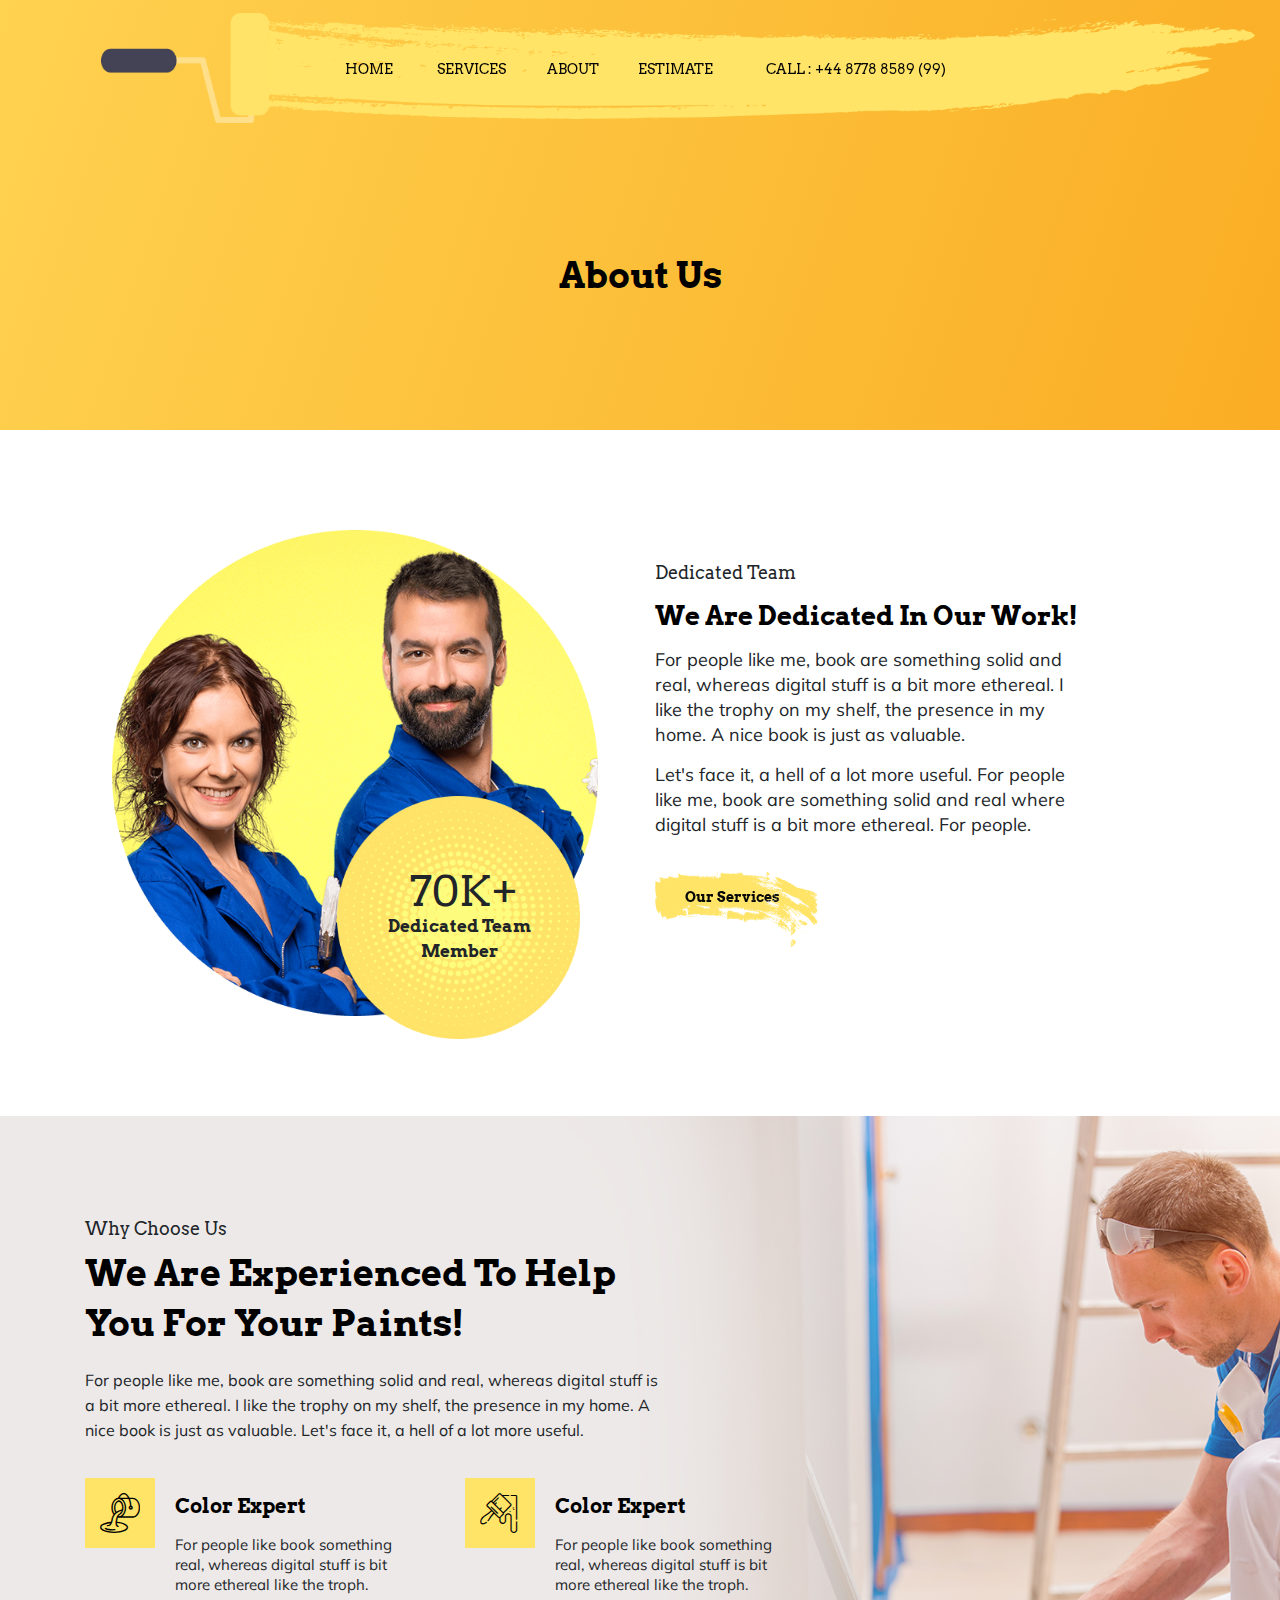
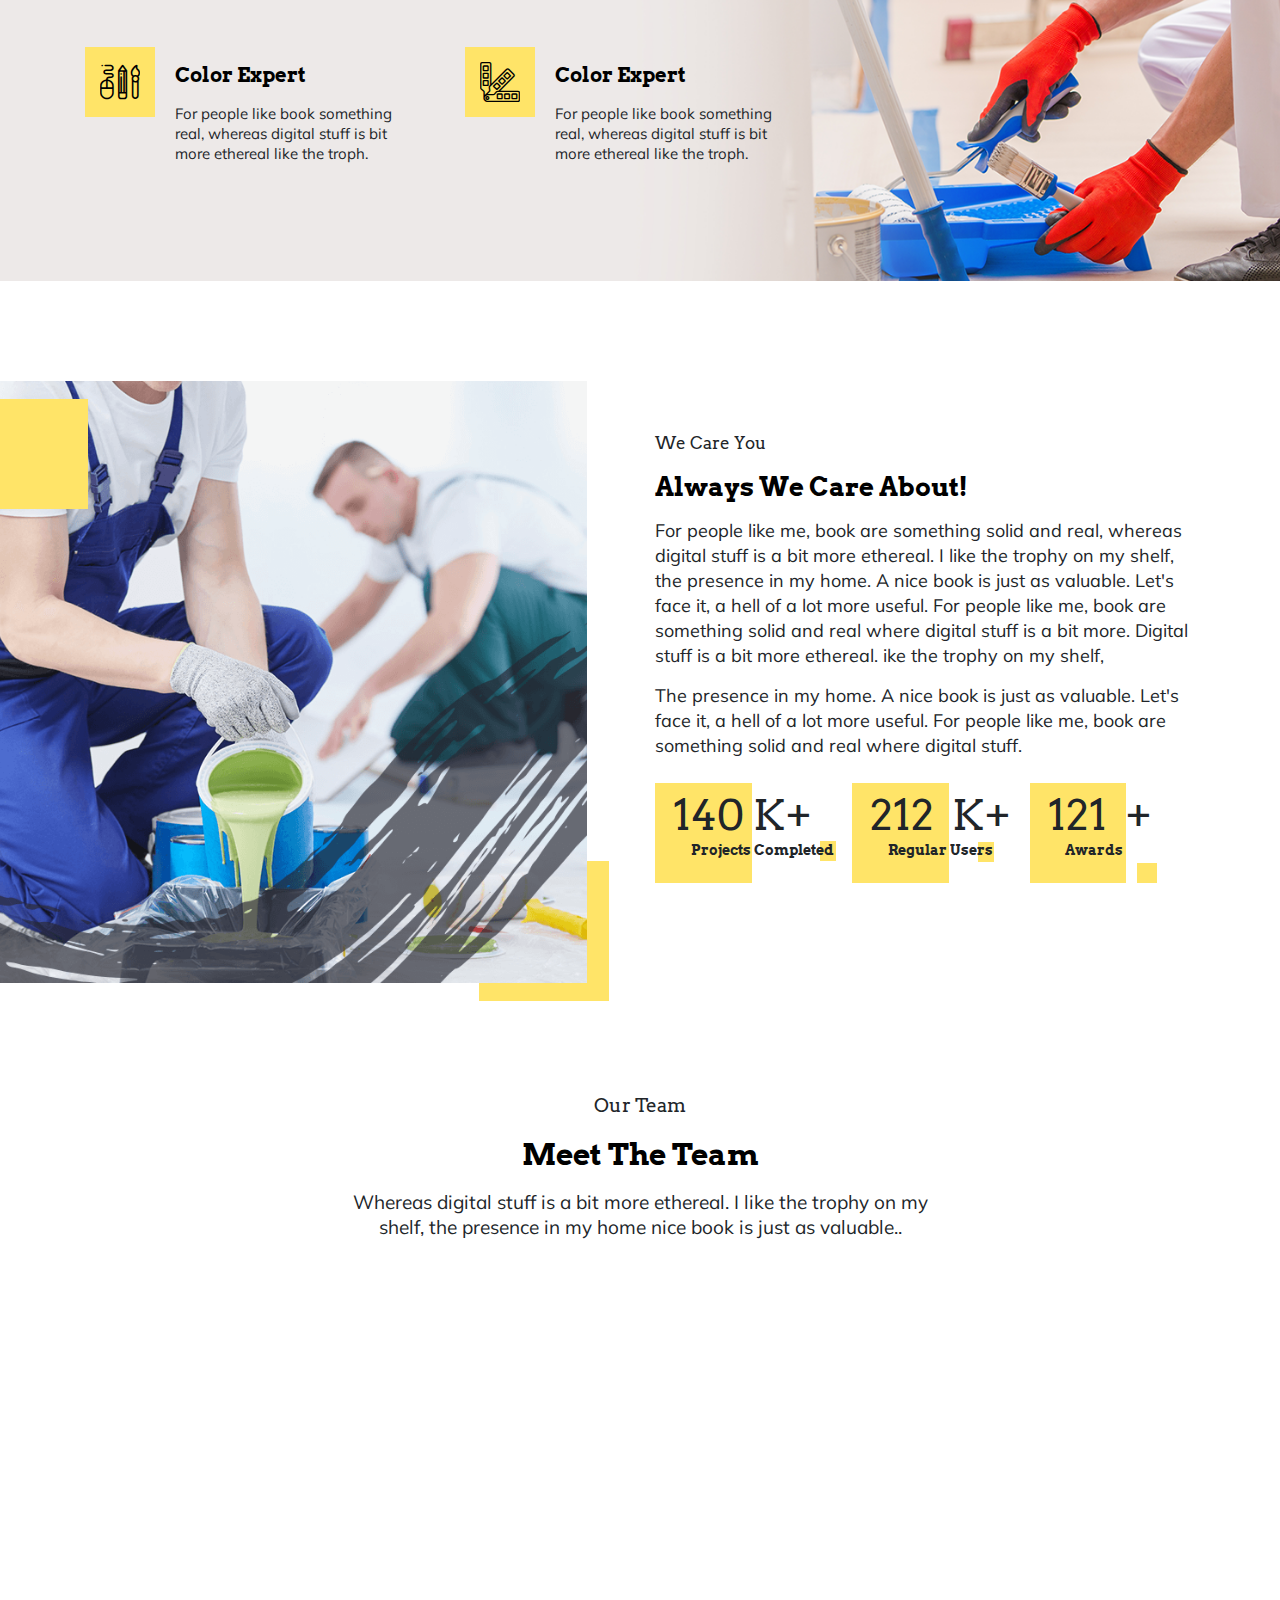
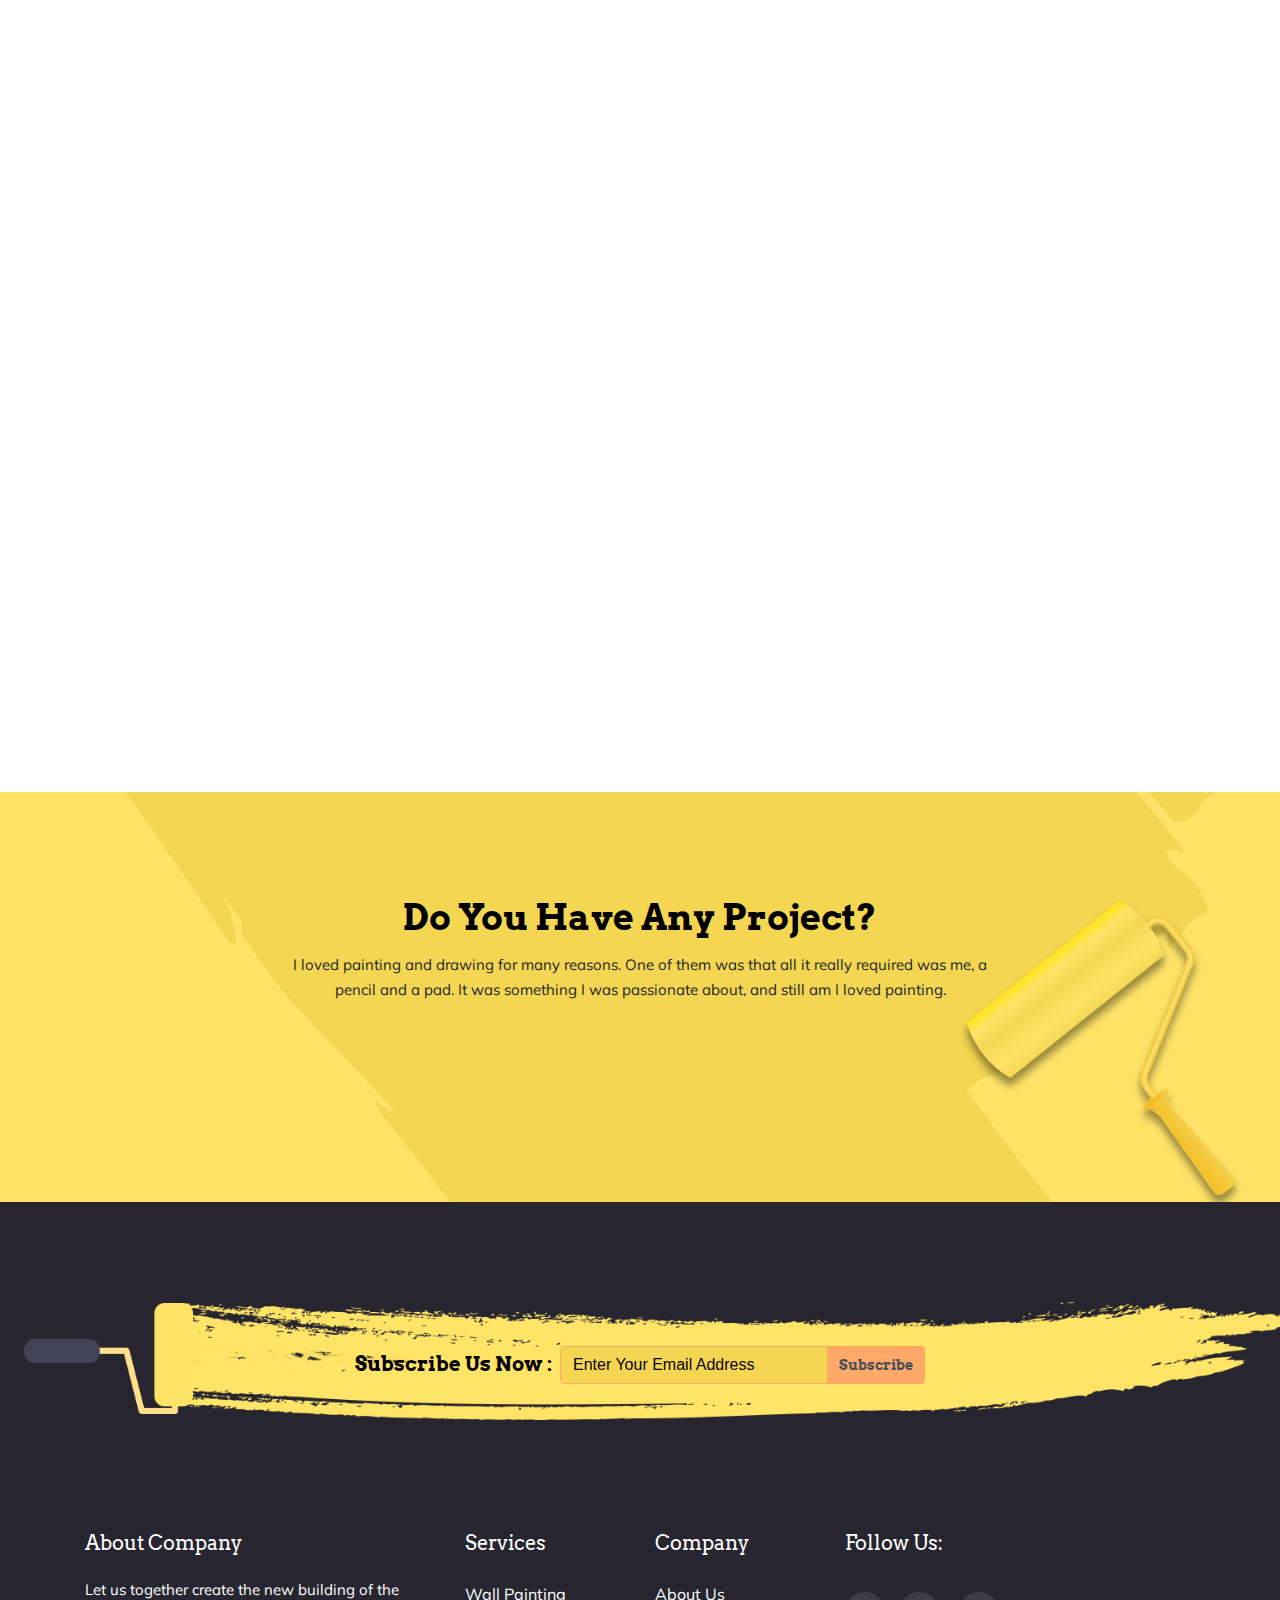
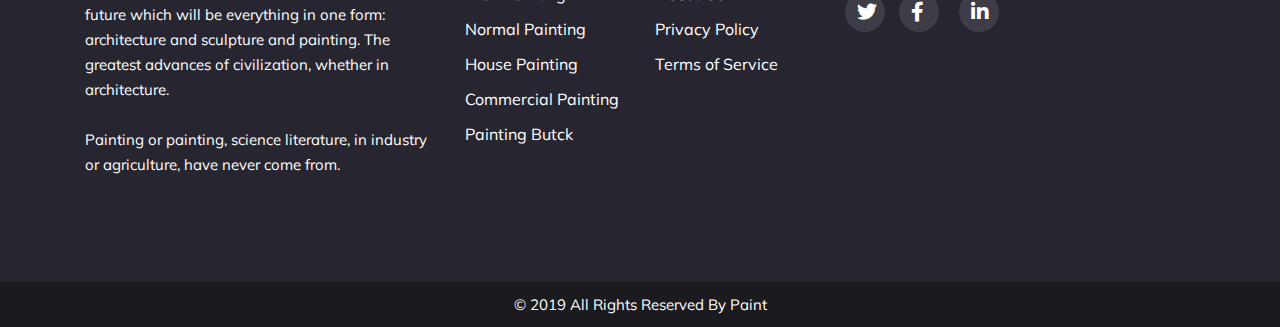
==== about-us.html @ 82829a36 "add new page" ====
<!DOCTYPE html>
<html lang="en">

<!-- Mirrored from demo.Paint.com/htmldemo/we-paintV2/wepaint-yellow/about-us.html by HTTrack Website Copier/3.x [XR&CO'2014], Mon, 22 Nov 2021 05:32:41 GMT -->

<head>

    <meta charset="UTF-8">
    <title>About-us V1 | WePaint Creative Html5 Template For Painting Company.</title>
    <meta name="description" content="">
    <meta name="author" content="">
    <meta name="keywords" content="">
    <meta http-equiv="X-UA-Compatible" content="ie=edge">

    <meta name="viewport" content="width=device-width, initial-scale=1.0">

    <link href="https://fonts.googleapis.com/css?family=Arvo:400,400i,700,700i&amp;display=swap" rel="stylesheet">
    <link href="https://fonts.googleapis.com/css?family=Muli&amp;display=swap" rel="stylesheet">

    <link rel="shortcut icon" type="image/png" href="assets/images/favicon.png">


    <link rel="stylesheet" href="assets/css/font-awosome.css">

    <link rel="stylesheet" href="assets/font/flaticon.css">

    <link rel="stylesheet" href="assets/css/animate.min.css">

    <link rel="stylesheet" href="assets/css/jquery.fancybox.min.css">

    <link rel="stylesheet" href="assets/css/jquery-ui.css">

    <link rel="stylesheet" href="assets/css/bootstrap.min.css">

    <link rel="stylesheet" href="assets/css/style.css">

    <link rel="stylesheet" href="assets/css/responsive.css">
</head>

<body> 

    <header class="header-area">
        <div class="container">
            <div class="paint-nav nav-fixed">
                <nav class="navbar navbar-expand-lg navbar-light bg-light">
                    <a class="navbar-brand" href="index.html"><img src="assets/images/logo.png" alt=""></a>
                    <button class="navbar-toggler" type="button" data-toggle="collapse" data-target="#navbarNav"
                        aria-controls="navbarNav" aria-expanded="false" aria-label="Toggle navigation">
                        <span class="navbar-toggler-icon"></span>
                    </button>
                    <div class="collapse navbar-collapse" id="navbarNav">
                        <ul class="navbar-nav hp-1-nav ml-auto mt-2">
                            <li class="nav-item">
                                <a class="nav-link" href="index.html">Home</a>
                            </li>
                            <li class="nav-item">
                                <a class="nav-link" href="#services">Services</a>
                            </li>
                            <li class="nav-item">
                                <a class="nav-link" href="about-us.html">About</a>
                            </li> 
                            <li class="nav-item">
                                <a class="nav-link mest" data-toggle="modal"
                                    data-target="#exampleModalCenter">Estimate</a>
                            </li>
                            <li class="nav-item">
                                <a class="nav-link last-child" href="tel:+4487788589(99)">Call : +44 8778 8589
                                    (99)</a>
                            </li>
                        </ul>
                    </div>
                </nav>
            </div>
        </div>
    </header>


    <div class="modal animated fadeIn" id="exampleModalCenter" tabindex="-1" role="dialog" aria-hidden="true">
        <div class="modal-dialog modal-dialog-centered" role="document">
            <div class="modal-content e-m-contents">
                <div class="modal-body">
                    <button type="button" class="close es-close" data-dismiss="modal" aria-label="Close">
                        <span aria-hidden="true">&times;</span>
                    </button>
                    <div class="card estimate-card es-card-2">
                        <span class="flaticon-paint esc-paint"></span>
                        <h2>Get An Estimate</h2>
                        <article class="card-body">
                            <form>
                                <span class="e-ctl"> 1. What are the wall dimensions?</span>
                                <div class="form-row pt-2">
                                    <div class="col form-group">
                                        <label>Height (m) </label>
                                        <input type="text" class="form-control" placeholder="0.00" id="wd-height"
                                            required>
                                    </div>
                                    <div class="col form-group">
                                        <label>Width (m)</label>
                                        <input type="text" class="form-control" placeholder="0.00" id="wd-width"
                                            required>
                                    </div>
                                </div>
                                <span class="e-ctl">2. What are the dimensions of the windows/areas
                                    that you don't want to cover in metres?</span>
                                <div class="form-row pt-2">
                                    <div class="form-group col">
                                        <label>Height (m)</label>
                                        <input type="text" class="form-control" placeholder="0.00" id="wnd-height"
                                            value="00.00">
                                    </div>
                                    <div class="form-group col">
                                        <label>Width (m)</label>
                                        <input type="text" class="form-control" placeholder="0.00" id="wnd-width"
                                            value="00.00">
                                    </div>
                                </div>
                                <span class="e-ctl">3. What are the dimensions of the doors
                                    that you don't want to cover in metres?</span>
                                <div class="form-row pt-2">
                                    <div class="form-group col">
                                        <label>Height (m)</label>
                                        <input type="text" class="form-control" placeholder="0" id="doord-height"
                                            value="00.00">
                                    </div>
                                    <div class="form-group col">
                                        <label>Width (m)</label>
                                        <input type="text" class="form-control" placeholder="0" id="doord-width"
                                            value="00.00">
                                    </div>
                                </div>

                                <span class="e-ctl">4. How many coats of paint do you want?</span>
                                <div class="form-group p-2">
                                    <label class="form-check form-check-inline">
                                        <input class="form-check-input" type="radio" name="coat-qty-check" value="1"
                                            checked>
                                        <span class="form-check-label"> 1 coat</span>
                                    </label>
                                    <label class="form-check form-check-inline">
                                        <input class="form-check-input" type="radio" name="coat-qty-check" value="2">
                                        <span class="form-check-label"> 2 coat</span>
                                    </label>
                                    <label class="form-check form-check-inline">
                                        <input class="form-check-input" type="radio" name="coat-qty-check" value="3">
                                        <span class="form-check-label"> 3 coat</span>
                                    </label>
                                </div>
                                <div class="e-result">
                                    <div class="e-tottle me-tottle">
                                        <h3 id="litre-result">00.00</h3>
                                        <span>litres of paint</span>
                                    </div>
                                    <div class="er-text">
                                        <p>This is based on a coverage of
                                            <span id="mitresquireperlitre">12</span>m² per litre of paint. Always
                                            check the coverage on the side
                                            of the tin before buying.</p>
                                    </div>
                                </div>
                                <div class="form-group">
                                    <button type="button" class="btn-block ebtn" id="estimate-btn">Get Estimate
                                        Now</button>
                                </div>
                                <div class="form-group">
                                    <button type="button" class="btn-block ebtn-r" id="estimate-reset-btn">Reset
                                        Estimate</button>
                                </div>
                            </form>
                        </article>
                    </div>
                </div>
            </div>
        </div>
    </div>


    <section class="service-area">
        <div class="container">
            <div class="row">
                <h1>About Us</h1>
            </div>
        </div>
    </section>


    <section class="About-team">
        <div class="container">
            <div class="row">
                <div class="col-md-6">
                    <div class="team-image">
                        <img src="assets/images/team-members/member-01.png" alt="">
                        <div class="n-of-members">
                            <div class="t-members">
                                <span class="cap-m"><span class="counterUp">102</span>K+</span>
                                <p>Dedicated
                                    Team Member</p>
                            </div>
                        </div>
                    </div>
                </div>
                <div class="col-md-6">
                    <div class="colo-content ab-us">
                        <p>Dedicated Team</p>
                        <h2>We Are Dedicated
                            In Our Work!</h2>
                        <p>For people like me, book are something solid and
                            real, whereas digital stuff is a bit more ethereal.
                            I like the trophy on my shelf, the presence in my
                            home. A nice book is just as valuable.
                        </p>
                        <p>Let's face it, a hell of a lot more useful. For people
                            like me, book are something solid and real where
                            digital stuff is a bit more ethereal. For people.</p>
                        <div class="btn-learn">
                            <span class="learn-ab"><a href="service.html">Our Services</a></span>
                        </div>
                    </div>
                </div>
            </div>
        </div>
    </section>


    <section class="our-experience">
        <div class="container">
            <div class="row">
                <div class="col-md-8">
                    <div class="o-e-content">
                        <p>Why Choose Us</p>
                        <h1>We Are Experienced To Help
                            You For Your Paints!</h1>
                        <p>For people like me, book are something solid and real, whereas digital stuff
                            is a bit more ethereal. I like the trophy on my shelf, the presence in my
                            home. A nice book is just as valuable. Let's face it, a hell of a lot more useful.
                        </p>
                    </div>
                    <div class="row">
                        <div class="col-md-6">
                            <div class="expart">
                                <div class="expart-icon">
                                    <span class="flaticon-paint ex-1"></span>
                                </div>
                                <div class="expart-content">
                                    <h4>Color Expert</h4>
                                    <p>For people like book something
                                        real, whereas digital stuff is
                                        bit more ethereal like the troph.</p>
                                </div>
                            </div>
                        </div>
                        <div class="col-md-6">
                            <div class="expart">
                                <div class="expart-icon">
                                    <span class="flaticon-paint-1 ex-1"></span>
                                </div>
                                <div class="expart-content">
                                    <h4>Color Expert</h4>
                                    <p>For people like book something
                                        real, whereas digital stuff is
                                        bit more ethereal like the troph.</p>
                                </div>
                            </div>
                        </div>
                        <div class="col-md-6">
                            <div class="expart">
                                <div class="expart-icon">
                                    <span class="flaticon-graphic-tool ex-1"></span>
                                </div>
                                <div class="expart-content">
                                    <h4>Color Expert</h4>
                                    <p>For people like book something
                                        real, whereas digital stuff is
                                        bit more ethereal like the troph.</p>
                                </div>
                            </div>
                        </div>
                        <div class="col-md-6">
                            <div class="expart">
                                <div class="expart-icon">
                                    <span class="flaticon-pantone ex-1"></span>
                                </div>
                                <div class="expart-content">
                                    <h4>Color Expert</h4>
                                    <p>For people like book something
                                        real, whereas digital stuff is
                                        bit more ethereal like the troph.</p>
                                </div>
                            </div>
                        </div>
                    </div>
                </div>
            </div>
        </div>
    </section>


    <section class="care-about">
        <div class="container">
            <div class="row">
                <div class="col-md-6">
                    <div class="c-a-image">
                        <img src="assets/images/service/Service-6.png" alt="">
                    </div>
                </div>
                <div class="col-md-6">
                    <div class="c-a-content">
                        <p>We Care You</p>
                        <h2>Always We Care About!</h2>
                        <p>For people like me, book are something solid and real, whereas digital
                            stuff is a bit more ethereal. I like the trophy on my shelf, the presence
                            in my home. A nice book is just as valuable. Let's face it, a hell of a lot
                            more useful. For people like me, book are something solid and real
                            where digital stuff is a bit more. Digital stuff is a bit more ethereal.
                            ike the trophy on my shelf,</p>
                        <p>The presence in my home. A nice book is just as valuable. Let's face it,
                            a hell of a lot more useful. For people like me, book are something
                            solid and real where digital stuff.</p>
                    </div>
                    <div class="row">
                        <div class="col-md-12">
                            <div class="cap-1">
                                <div class="cap-text">
                                    <span class="cap-m"><span class="counterUp">140</span> K+</span>
                                    <p>Projects Completed</p>
                                </div>
                            </div>
                            <div class="cap-1 cap-2">
                                <div class="cap-text">
                                    <span class="cap-m"><span class="counterUp">212</span> &nbsp;K+</span>
                                    <p>Regular Users</p>
                                </div>
                            </div>
                            <div class="cap-1 cap-3">
                                <div class="cap-text ">
                                    <span class="cap-m"><span class="counterUp">121</span>&nbsp; +</span>
                                    <p>Awards</p>
                                </div>
                            </div>
                        </div>
                    </div>
                </div>
            </div>
        </div>
    </section>


    <section class="our-team">
        <div class="container">
            <div class="os-content">
                <p>Our Team</p>
                <h2>Meet The Team</h2>
                <p>Whereas digital stuff is a bit more ethereal. I like the trophy on my
                    shelf, the presence in my home nice book is just as valuable..</p>
            </div>
            <div class="row">
                <div class="col-md-4 wow fadeInUp" data-wow-delay=".5s">
                    <div class="st-member">
                        <img src="assets/images/team-members/member1.jpg" alt="">
                        <div class="st-s-icon">
                            <ul>
                                <li><a href="#"><i class="fab fa-twitter sicon sticon"></i></a></li>
                                <li><a href="#"><i class="fab fa-google-plus-g sicon sticon"></i></a></li>
                                <li><a href="#"><i class="fab fa-facebook-f sicon sticon"></i></a></li>
                                <li><a href="#"><i class="fab fa-pinterest-p sicon sticon"></i></a></li>
                            </ul>
                        </div>
                    </div>
                    <h3 class="wow fadeInDown" data-wow-delay="1s">Robison Croso</h3>
                    <p class="wow fadeInDown" data-wow-delay="1.5s">CEO & Founder</p>
                </div>
                <div class="col-md-4 wow fadeInUp" data-wow-delay="1s">
                    <div class="st-member">
                        <img src="assets/images/team-members/member2.jpg" alt="">
                        <div class="st-s-icon">
                            <ul>
                                <li><a href="#"><i class="fab fa-twitter sicon sticon"></i></a></li>
                                <li><a href="#"><i class="fab fa-google-plus-g sicon sticon"></i></a></li>
                                <li><a href="#"><i class="fab fa-facebook-f sicon sticon"></i></a></li>
                                <li><a href="#"><i class="fab fa-pinterest-p sicon sticon"></i></a></li>
                            </ul>
                        </div>
                    </div>
                    <h3 class="wow fadeInDown" data-wow-delay="1s">Nila Amensta</h3>
                    <p class="wow fadeInDown" data-wow-delay="1.5s">CO Founder</p>
                </div>
                <div class="col-md-4 wow fadeInUp" data-wow-delay="1.5s">
                    <div class="st-member">
                        <img src="assets/images/team-members/member3.jpg" alt="">
                        <div class="st-s-icon">
                            <ul>
                                <li><a href="#"><i class="fab fa-twitter sicon sticon"></i></a></li>
                                <li><a href="#"><i class="fab fa-google-plus-g sicon sticon"></i></a></li>
                                <li><a href="#"><i class="fab fa-facebook-f sicon sticon"></i></a></li>
                                <li><a href="#"><i class="fab fa-pinterest-p sicon sticon"></i></a></li>
                            </ul>
                        </div>
                    </div>
                    <h3 class="wow fadeInDown" data-wow-delay="1s">Mohin Megun</h3>
                    <p class="wow fadeInDown" data-wow-delay="1.5s">Director Of Paint</p>
                </div>
                <div class="col-md-4 wow fadeInUp" data-wow-delay=".5s">
                    <div class="st-member">
                        <img src="assets/images/team-members/member4.jpg" alt="">
                        <div class="st-s-icon">
                            <ul>
                                <li><a href="#"><i class="fab fa-twitter sicon sticon"></i></a></li>
                                <li><a href="#"><i class="fab fa-google-plus-g sicon sticon"></i></a></li>
                                <li><a href="#"><i class="fab fa-facebook-f sicon sticon"></i></a></li>
                                <li><a href="#"><i class="fab fa-pinterest-p sicon sticon"></i></a></li>
                            </ul>
                        </div>
                    </div>
                    <h3 class="wow fadeInDown" data-wow-delay="1s">William Marcy</h3>
                    <p class="wow fadeInDown" data-wow-delay="1.5s">Manager</p>
                </div>
                <div class="col-md-4 wow fadeInUp" data-wow-delay="1s">
                    <div class="st-member">
                        <img src="assets/images/team-members/member5.jpg" alt="">
                        <div class="st-s-icon">
                            <ul>
                                <li><a href="#"><i class="fab fa-twitter sicon sticon"></i></a></li>
                                <li><a href="#"><i class="fab fa-google-plus-g sicon sticon"></i></a></li>
                                <li><a href="#"><i class="fab fa-facebook-f sicon sticon"></i></a></li>
                                <li><a href="#"><i class="fab fa-pinterest-p sicon sticon"></i></a></li>
                            </ul>
                        </div>
                    </div>
                    <h3 class="wow fadeInDown" data-wow-delay="1s">Manasa Viklo</h3>
                    <p class="wow fadeInDown" data-wow-delay="1.5s">Color Experts</p>
                </div>
                <div class="col-md-4 wow fadeInUp" data-wow-delay="1.5s">
                    <div class="st-member">
                        <img src="assets/images/team-members/member6.jpg" alt="">
                        <div class="st-s-icon">
                            <ul>
                                <li><a href="#"><i class="fab fa-twitter sicon sticon"></i></a></li>
                                <li><a href="#"><i class="fab fa-google-plus-g sicon sticon"></i></a></li>
                                <li><a href="#"><i class="fab fa-facebook-f sicon sticon"></i></a></li>
                                <li><a href="#"><i class="fab fa-pinterest-p sicon sticon"></i></a></li>
                            </ul>
                        </div>
                    </div>
                    <h3 class="wow fadeInDown" data-wow-delay="1s">Washington Booker</h3>
                    <p class="wow fadeInDown" data-wow-delay="1.5s">Marketing Manager</p>
                </div>
            </div>
        </div>
    </section>


    <section class="project-ask">
        <div class="container">
            <div class="pro-ask-content">
                <h1 data-aos="slide-in-left">Do You Have Any Project?</h1>
                <p>I loved painting and drawing for many reasons. One of them was that all it really required was me, a
                    pencil and a pad. It was something I was passionate about, and still am I loved painting.</p>
                <div class="btn-contact wow zoomIn" data-wow-delay=".5s">
                    <span class="con-btn"><a href="Contact-us.html">Let's Talk</a></span>
                </div>
            </div>
        </div>
    </section>


    <section class="footer-nav">
        <div class="container">
            <div class="row">
                <div class="col-md-12">
                    <div class="subscribe-top">
                        <div class="sp-logo">
                            <img src="assets/images/logo.png" alt="">
                        </div>
                        <div class="sp-subscription-form">
                            <div class="sp-input">
                                <h4>Subscribe Us Now :</h4>
                                <div class="input-group">
                                    <input type="text" class="form-control sp-in" placeholder="Enter Your Email Address"
                                        onfocus="this.placeholder=''"
                                        onblur="this.placeholder='Enter Your Email Address'"
                                        aria-label="Recipient's username" aria-describedby="basic-addon2">
                                    <div class="input-group-append">
                                        <span class="input-group-text" id="basic-addon2">Subscribe</span>
                                    </div>
                                </div>
                            </div>
                        </div>
                    </div>
                </div>
            </div>
            <div class="footer-content">
                <div class="row">
                    <div class="col-md-4">
                        <div class="about-company">
                            <h4>About Company</h4>
                            <p>Let us together create the new building of the future
                                which will be everything in one form: architecture
                                and sculpture and painting. The greatest advances
                                of civilization, whether in architecture.</p>
                            <p>Painting or painting, science literature, in industry or
                                agriculture, have never come from.</p>
                        </div>
                    </div>
                    <div class="col-md-2">
                        <div class="about-company">
                            <h4>Services</h4>
                            <ul class="single-footer-widget">
                                <li><a href="#">Wall Painting</a></li>
                                <li><a href="#">Normal Painting</a> </li>
                                <li><a href="#">House Painting</a></li>
                                <li><a href="#">Commercial Painting</a></li>
                                <li><a href="#">Painting Butck</a></li>
                            </ul>
                        </div>
                    </div>
                    <div class="col-md-2">
                        <div class="about-company">
                            <h4>Company</h4>
                            <ul class="single-footer-widget">
                                <li><a href="about-us.html">About Us</a></li> 
                                <li><a href="privacy-policy.html">Privacy Policy</a></li>
                                <li><a href="Terms-Service.html">Terms of Service</a></li>
                            </ul>
                        </div>
                    </div>
                    <div class="col-md-4">
                        <div class="about-company">
                            <h4>Follow Us:</h4>
                            <div class="social-icon">
                                <ul class="sicon-frist">
                                    <li><a href="#"><i class="fab fa-twitter sicon"></i></a></li> 
                                    <li><a href="#"><i class="fab fa-facebook-f sicon"></i></a></li> 
                                    <li><a href="#"><i class="fab fa-linkedin-in sicon"></i></a></li>
                                </ul>
                            </div>
                        </div>
                    </div>
                </div>
            </div>
        </div>
    </section>


    <footer>
        <p>© 2019 All Rights Reserved By Paint</p>
    </footer>



    <script src="assets/js/jquery-3.4.1.min.js"></script>

    <script src="assets/js/wow.min.js"></script>

    <script src="assets/js/countdown.js"></script>

    <script src="assets/js/jquery.counterup.min.js"></script>

    <script src="assets/js/shuffle.js"></script>

    <script src="assets/js/waypoints.min.js"></script>

    <script src="assets/js/jquery-ui.js"></script>

    <script src="assets/js/jquery.fancybox.min.js"></script>

    <script src="assets/js/bootstrap.min.js"></script>

    <script src="assets/js/custom.js"></script>
</body>

<!-- Mirrored from demo.Paint.com/htmldemo/we-paintV2/wepaint-yellow/about-us.html by HTTrack Website Copier/3.x [XR&CO'2014], Mon, 22 Nov 2021 05:32:45 GMT -->

</html>
---- assets/font/flaticon.css ----
/*
  	Flaticon icon font: Flaticon
  	Creation date: 10/07/2019 03:36
  	*/

@font-face {
  font-family: "Flaticon";
  src: url("Flaticon.eot");
  src: url("Flaticond41d.eot?#iefix") format("embedded-opentype"),
       url("Flaticon.woff2") format("woff2"),
       url("Flaticon.woff") format("woff"),
       url("Flaticon.ttf") format("truetype"),
       url("Flaticon.svg#Flaticon") format("svg");
  font-weight: normal;
  font-style: normal;
}

@media screen and (-webkit-min-device-pixel-ratio:0) {
  @font-face {
    font-family: "Flaticon";
    src: url("Flaticon.svg#Flaticon") format("svg");
  }
}

[class^="flaticon-"]:before, [class*=" flaticon-"]:before,
[class^="flaticon-"]:after, [class*=" flaticon-"]:after {   
  font-family: Flaticon;
        font-size: 20px;
font-style: normal;
margin-left: 20px;
}

.flaticon-paint:before { content: "\f100"; }
.flaticon-pantone:before { content: "\f101"; }
.flaticon-paint-1:before { content: "\f102"; }
.flaticon-pantone-1:before { content: "\f103"; }
.flaticon-art:before { content: "\f104"; }
.flaticon-paint-roller:before { content: "\f105"; }
.flaticon-graphic-tool:before { content: "\f106"; }
.flaticon-paint-brushes:before { content: "\f107"; }
.flaticon-paint-brush:before { content: "\f108"; }
.flaticon-paint-2:before { content: "\f109"; }
.flaticon-art-1:before { content: "\f10a"; }
.flaticon-pantone-2:before { content: "\f10b"; }
.flaticon-paint-3:before { content: "\f10c"; }
.flaticon-repair:before { content: "\f10d"; }
.flaticon-left-arrow:before { content: "\f10e"; }
.flaticon-right-arrow:before { content: "\f10f"; }
.flaticon-envelope:before { content: "\f110"; }
.flaticon-placeholder:before { content: "\f111"; }
.flaticon-phone:before { content: "\f112"; }
.flaticon-focus:before { content: "\f113"; }
.flaticon-unlink:before { content: "\f114"; }
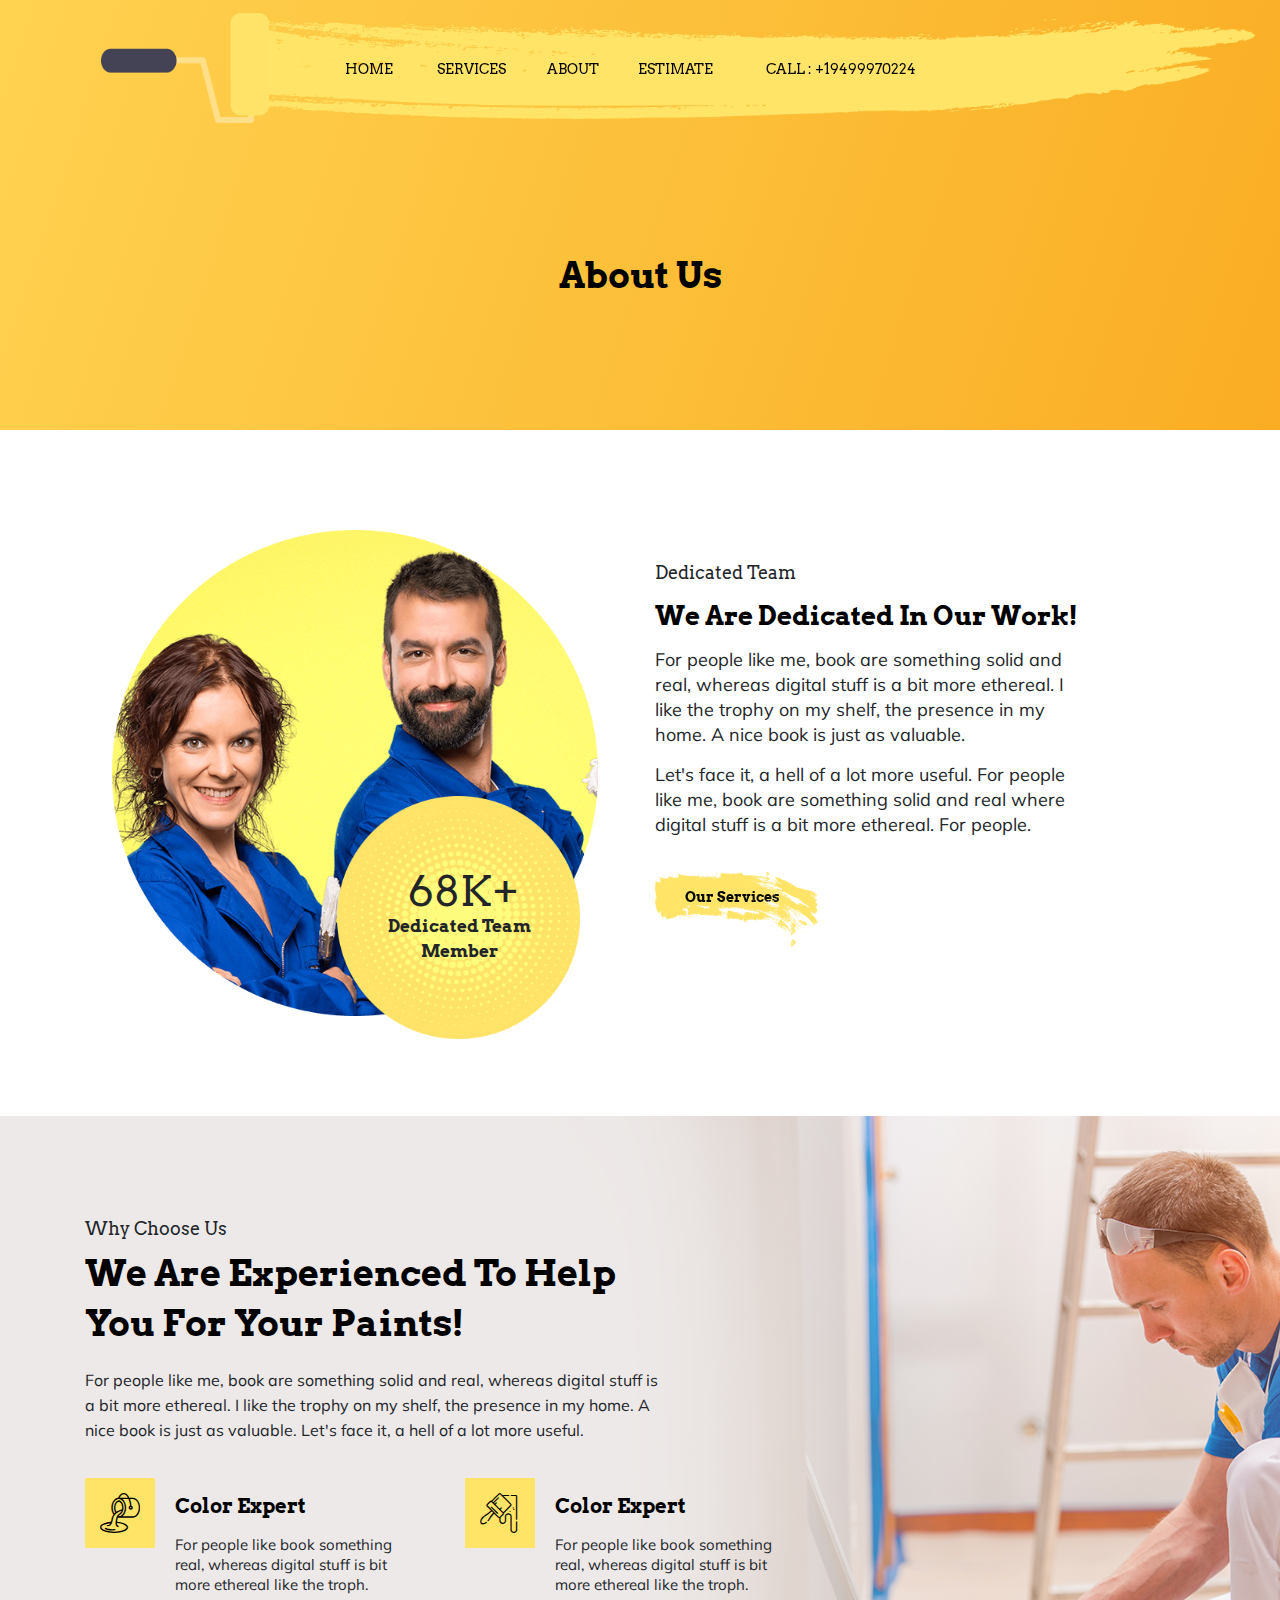
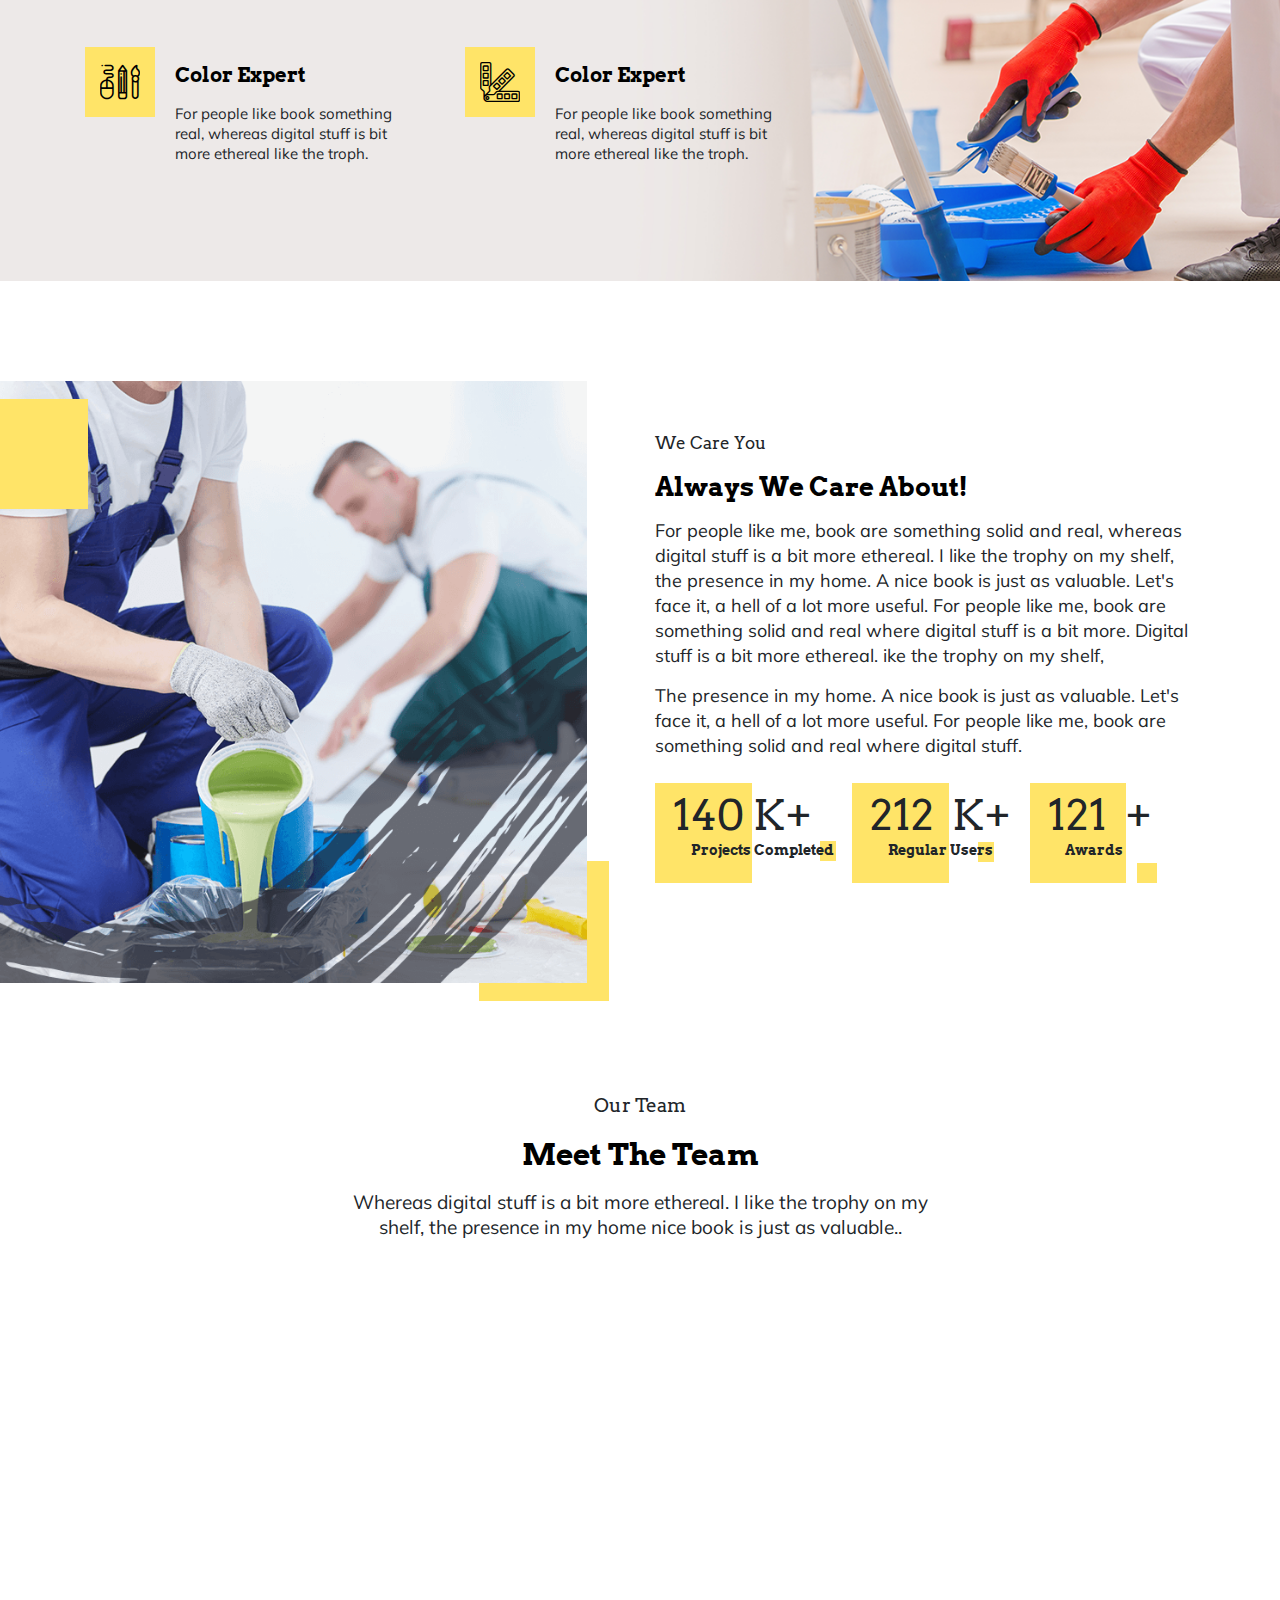
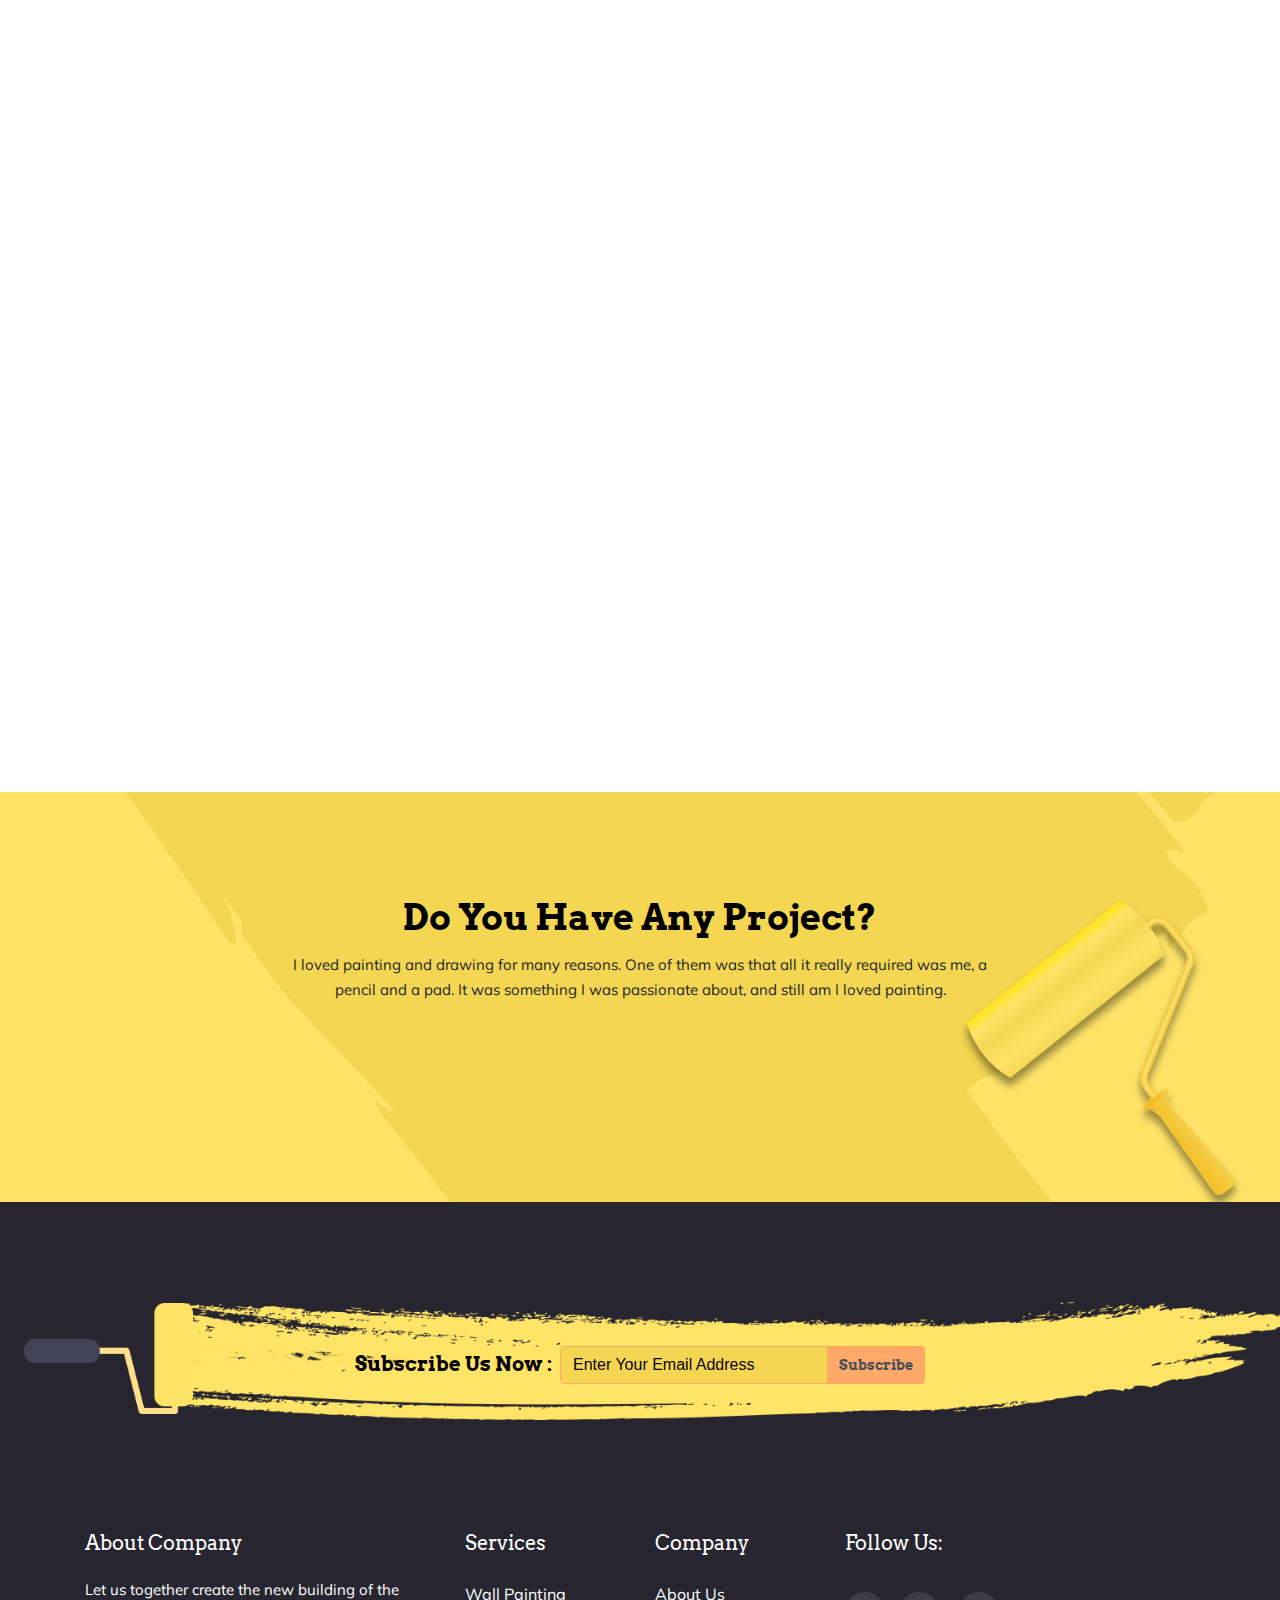
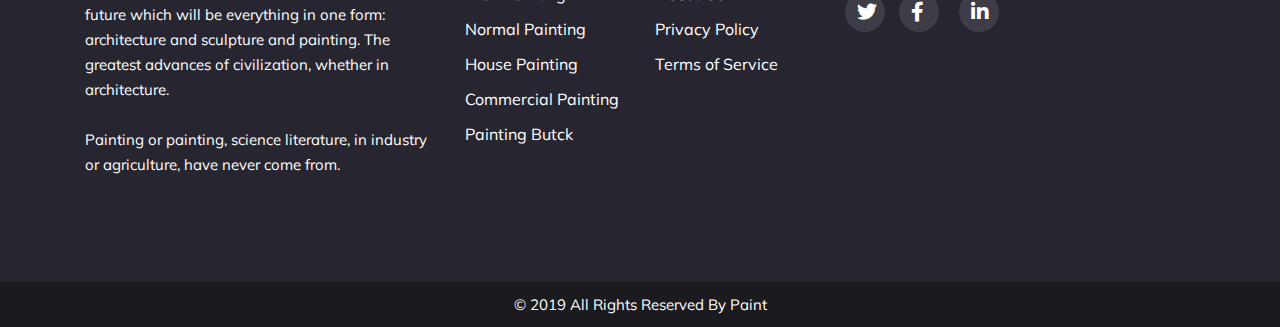
==== commit 15c15e6c: "add" ====
--- a/about-us.html
+++ b/about-us.html
@@ -13,6 +13,7 @@
     <meta http-equiv="X-UA-Compatible" content="ie=edge">
 
     <meta name="viewport" content="width=device-width, initial-scale=1.0">
+    <meta name="msvalidate.01" content="98B6AFF1D38F78551A60A56A3D9E9CCD" />
 
     <link href="https://fonts.googleapis.com/css?family=Arvo:400,400i,700,700i&amp;display=swap" rel="stylesheet">
     <link href="https://fonts.googleapis.com/css?family=Muli&amp;display=swap" rel="stylesheet">
@@ -64,8 +65,7 @@
                                     data-target="#exampleModalCenter">Estimate</a>
                             </li>
                             <li class="nav-item">
-                                <a class="nav-link last-child" href="tel:+4487788589(99)">Call : +44 8778 8589
-                                    (99)</a>
+                                <a class="nav-link last-child" href="tel:+19499970224">Call : +19499970224</a>
                             </li>
                         </ul>
                     </div>
@@ -455,7 +455,7 @@
                 <p>I loved painting and drawing for many reasons. One of them was that all it really required was me, a
                     pencil and a pad. It was something I was passionate about, and still am I loved painting.</p>
                 <div class="btn-contact wow zoomIn" data-wow-delay=".5s">
-                    <span class="con-btn"><a href="Contact-us.html">Let's Talk</a></span>
+                    <span class="con-btn"><a href="tel:+19499970224">Let's Talk</a></span>
                 </div>
             </div>
         </div>
--- a/assets/css/style.css
+++ b/assets/css/style.css
@@ -87,6 +87,16 @@
     line-height: 25px;
     margin: 0;
 }
+p h2,
+.h2 h1 {
+    display: inline;
+    font-size: inherit;
+}
+.p h2,
+p h2{
+    font-size: 15px;
+    font-weight: normal;
+}
 /**------------Hamburger menu Menu------------*/
 
 button.navbar-toggler.nav-icon span.navbar-toggler-icon {
@@ -3689,8 +3699,7 @@
     margin-bottom: 1em;
 }
 .article p {
-    margin-top: 1em;
-    margin-bottom: 1em;
+     padding-bottom: 10px;
 }
 .highlight {
     background: #FFE;
